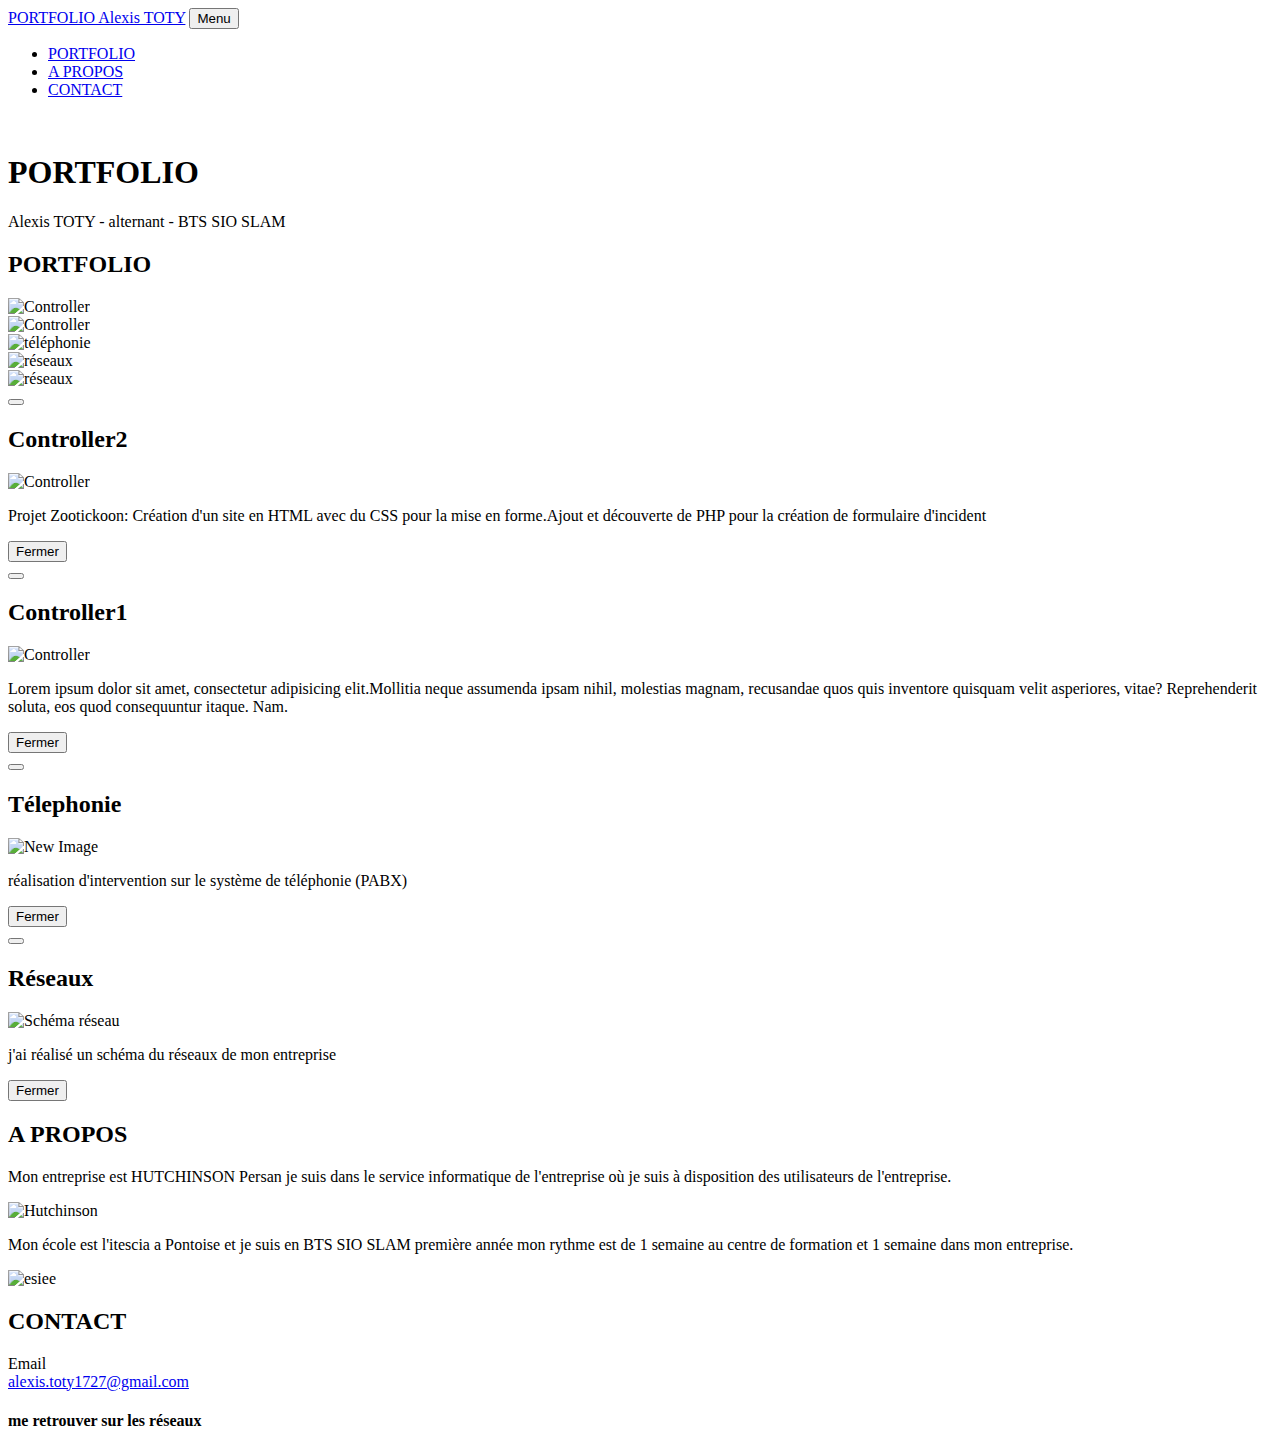
==== index.html @ b5e703de "Add files via upload" ====
<!DOCTYPE html>
<html lang="en">
    <head>
        <meta charset="utf-8">
        <meta name="viewport" content="width=device-width, initial-scale=1, shrink-to-fit=no">
        <meta name="description" content="">
        <meta name="author" content="">
        <title>Portfolio Alexis TOTY</title>
        <!-- Font Awesome icons (free version)-->
        <script src="https://cdnjs.cloudflare.com/ajax/libs/font-awesome/5.13.0/js/all.min.js" crossorigin="anonymous"></script>
        <!-- Core theme CSS (includes Bootstrap)-->
        <link href="css/styles.css" rel="stylesheet">
        <link rel="stylesheet" href="css/heading.css">
        <link rel="stylesheet" href="css/body.css">
    </head>
    <body id="page-top">
        <nav class="navbar navbar-expand-lg bg-secondary fixed-top" id="mainNav">
            <div class="container"><a class="navbar-brand js-scroll-trigger" href="#page-top">PORTFOLIO Alexis TOTY</a>
                <button class="navbar-toggler navbar-toggler-right font-weight-bold bg-primary text-white rounded" type="button" data-toggle="collapse" data-target="#navbarResponsive" aria-controls="navbarResponsive" aria-expanded="false" aria-label="Toggle navigation">Menu <i class="fas fa-bars"></i></button>
                <div class="collapse navbar-collapse" id="navbarResponsive">
                    <ul class="navbar-nav ml-auto">
                        <li class="nav-item mx-0 mx-lg-1"><a class="nav-link py-3 px-0 px-lg-3 rounded js-scroll-trigger" href="#portfolio">PORTFOLIO</a>
                        </li>
                        <li class="nav-item mx-0 mx-lg-1"><a class="nav-link py-3 px-0 px-lg-3 rounded js-scroll-trigger" href="#about">A PROPOS</a>
                        </li>
                        <li class="nav-item mx-0 mx-lg-1"><a class="nav-link py-3 px-0 px-lg-3 rounded js-scroll-trigger" href="#contact">CONTACT</a>
                        </li>
                    </ul>
                </div>
            </div>
        </nav>
        <header class="masthead bg-primary text-white text-center">
            <div class="container d-flex align-items-center flex-column">
                <img class="masthead-avatar mb-5" src="assets/img/avataaars.svg" alt="">
                
                <h1 class="masthead-heading mb-0">PORTFOLIO</h1>
                
                <div class="divider-custom divider-light">
                    <div class="divider-custom-line"></div>
                    <div class="divider-custom-icon"><i class="fas fa-star"></i></div>
                    <div class="divider-custom-line"></div>
                </div>
                
                <p class="pre-wrap masthead-subheading font-weight-light mb-0">Alexis TOTY - alternant - BTS SIO SLAM </p>
            </div>
        </header>
        <section class="page-section portfolio" id="portfolio">
            <div class="container">
                <!-- Portfolio Section Heading-->
                <div class="text-center">
                    <h2 class="page-section-heading text-secondary mb-0 d-inline-block">PORTFOLIO</h2>
                </div>
                <!-- Icon Divider-->
                <div class="divider-custom">
                    <div class="divider-custom-line"></div>
                    <div class="divider-custom-icon"><i class="fas fa-star"></i></div>
                    <div class="divider-custom-line"></div>
                </div>
                <!-- Portfolio Grid Items-->
                <div class="row justify-content-center">
                    <!-- Portfolio Items-->
                    <div class="col-md-6 col-lg-4 mb-5">
                        <div class="portfolio-item mx-auto" data-toggle="modal" data-target="#portfolioModal0">
                            <div class="portfolio-item-caption d-flex align-items-center justify-content-center h-100 w-100">
                                <div class="portfolio-item-caption-content text-center text-white"><i class="fas fa-plus fa-3x"></i></div>
                            </div><img class="img-fluid" src="assets/img/portfolio/game.png" alt="Controller"/>
                        </div>
                    </div>
                    <div class="col-md-6 col-lg-4 mb-5">
                        <div class="portfolio-item mx-auto" data-toggle="modal" data-target="#portfolioModal0">
                            <div class="portfolio-item-caption d-flex align-items-center justify-content-center h-100 w-100">
                                <div class="portfolio-item-caption-content text-center text-white"><i class="fas fa-plus fa-3x"></i></div>
                            </div><img class="img-fluid" src="assets/img/portfolio/game.png" alt="Controller"/>
                        </div>
                    </div>
                    <div class="col-md-6 col-lg-4 mb-5">
                        <div class="portfolio-item mx-auto" data-toggle="modal" data-target="#portfolioModal1">
                            <div class="portfolio-item-caption d-flex align-items-center justify-content-center h-100 w-100">
                                <div class="portfolio-item-caption-content text-center text-white"><i class="fas fa-plus fa-3x"></i></div>
                            </div><img class="img-fluid" src="assets/img/portfolio/dyuyhfhifdsyuhfhnhd.png" alt="téléphonie"/>
                        </div>
                    </div>
                    <div class="col-md-6 col-lg-4 mb-5">
                        <div class="portfolio-item mx-auto" data-toggle="modal" data-target="#portfolioModal2">
                            <div class="portfolio-item-caption d-flex align-items-center justify-content-center h-100 w-100">
                                <div class="portfolio-item-caption-content text-center text-white"><i class="fas fa-plus fa-3x"></i></div>
                            </div><img class="img-fluid" src="assets/img/portfolio/ddddddd.png" alt="réseaux"/>
                        </div>
                    </div>
                    <div class="col-md-6 col-lg-4 mb-5">
                        <div class="portfolio-item mx-auto" data-toggle="modal" data-target="#portfolioModal2">
                            <div class="portfolio-item-caption d-flex align-items-center justify-content-center h-100 w-100">
                                <div class="portfolio-item-caption-content text-center text-white"><i class="fas fa-plus fa-3x"></i></div>
                            </div><img class="img-fluid" src="assets/img/portfolio/ddddddd.png" alt="réseaux"/>
                        </div>
                    </div>
                </div>
            </div>
        </section>
        <!-- Portfolio Modal-->
        <div class="portfolio-modal modal fade" id="portfolioModal0" tabindex="-1" role="dialog" aria-labelledby="#portfolioModal0Label" aria-hidden="true">
            <div class="modal-dialog modal-xl" role="document">
                <div class="modal-content">
                    <button class="close" type="button" data-dismiss="modal" aria-label="Close"><span aria-hidden="true"><i class="fas fa-times"></i></span></button>
                    <div class="modal-body text-center">
                        <div class="container">
                            <div class="row justify-content-center">
                                <div class="col-lg-8">
                                    <!-- Portfolio Modal - Title-->
                                    <h2 class="portfolio-modal-title text-secondary mb-0">Controller2</h2>
                                    <!-- Icon Divider-->
                                    <div class="divider-custom">
                                        <div class="divider-custom-line"></div>
                                        <div class="divider-custom-icon"><i class="fas fa-star"></i></div>
                                        <div class="divider-custom-line"></div>
                                    </div>
                                    <!-- Portfolio - Image--><img class="img-fluid rounded mb-5" src="assets/img/portfolio/game.png" alt="Controller"/>
                                    <!-- Portfolio- Text-->
                                    <p class="mb-5">Projet Zootickoon: Création d'un site en HTML avec du CSS pour la mise en forme.Ajout et découverte de PHP pour la création de formulaire d'incident </p>
                                    <button class="btn btn-primary" href="#" data-dismiss="modal"><i class="fas fa-times fa-fw"></i>Fermer</button>
                                </div>
                            </div>
                        </div>
                    </div>
                </div>
            </div>
        </div>
        <!-- Portfolio Modal-->
        <div class="portfolio-modal modal fade" id="portfolioModal0" tabindex="-1" role="dialog" aria-labelledby="#portfolioModal0Label" aria-hidden="true">
            <div class="modal-dialog modal-xl" role="document">
                <div class="modal-content">
                    <button class="close" type="button" data-dismiss="modal" aria-label="Close"><span aria-hidden="true"><i class="fas fa-times"></i></span></button>
                    <div class="modal-body text-center">
                        <div class="container">
                            <div class="row justify-content-center">
                                <div class="col-lg-8">
                                    <!-- Portfolio Modal - Title-->
                                    <h2 class="portfolio-modal-title text-secondary mb-0">Controller1</h2>
                                    <!-- Icon Divider-->
                                    <div class="divider-custom">
                                        <div class="divider-custom-line"></div>
                                        <div class="divider-custom-icon"><i class="fas fa-star"></i></div>
                                        <div class="divider-custom-line"></div>
                                    </div>
                                    <!-- Portfolio - Image--><img class="img-fluid rounded mb-5" src="assets/img/portfolio/game.png" alt="Controller"/>
                                    <!-- Portfolio- Text-->
                                    <p class="mb-5">Lorem ipsum dolor sit amet, consectetur adipisicing elit.Mollitia neque assumenda ipsam nihil, molestias magnam, recusandae quos quis inventore quisquam velit asperiores, vitae? Reprehenderit soluta, eos quod consequuntur itaque. Nam.</p>
                                    <button class="btn btn-primary" href="#" data-dismiss="modal"><i class="fas fa-times fa-fw"></i>Fermer</button>
                                </div>
                            </div>
                        </div>
                    </div>
                </div>
            </div>
        </div>
        <div class="portfolio-modal modal fade" id="portfolioModal1" tabindex="-1" role="dialog" aria-labelledby="#portfolioModal1Label" aria-hidden="true">
            <div class="modal-dialog modal-xl" role="document">
                <div class="modal-content">
                    <button class="close" type="button" data-dismiss="modal" aria-label="Close"><span aria-hidden="true"><i class="fas fa-times"></i></span></button>
                    <div class="modal-body text-center">
                        <div class="container">
                            <div class="row justify-content-center">
                                <div class="col-lg-8">
                                    <!-- Portfolio Modal - Title-->
                                    <h2 class="portfolio-modal-title text-secondary mb-0">Télephonie</h2>
                                    <!-- Icon Divider-->
                                    <div class="divider-custom">
                                        <div class="divider-custom-line"></div>
                                        <div class="divider-custom-icon"><i class="fas fa-star"></i></div>
                                        <div class="divider-custom-line"></div>
                                    </div>
                                    <!-- Portfolio Modal - Image--><img class="img-fluid rounded mb-5" src="assets/img/portfolio/dyuyhfhifdsyuhfhnhd.jpg" alt="New Image"/>
                                    <!-- Portfolio Modal - Text-->
                                    <p class="mb-5">réalisation d'intervention sur le système de téléphonie (PABX) </p>
                                    <button class="btn btn-primary" href="#" data-dismiss="modal"><i class="fas fa-times fa-fw"></i>Fermer</button>
                                </div>
                            </div>
                        </div>
                    </div>
                </div>
            </div>
        </div>
        
        <div class="portfolio-modal modal fade" id="portfolioModal2" tabindex="-1" role="dialog" aria-labelledby="#portfolioModal2Label" aria-hidden="true">
            <div class="modal-dialog modal-xl" role="document">
                <div class="modal-content">
                    <button class="close" type="button" data-dismiss="modal" aria-label="Close"><span aria-hidden="true"><i class="fas fa-times"></i></span></button>
                    <div class="modal-body text-center">
                        <div class="container">
                            <div class="row justify-content-center">
                                <div class="col-lg-8">
                                    <!-- Portfolio Modal - Title-->
                                    <h2 class="portfolio-modal-title text-secondary mb-0">Réseaux</h2>
                                    <!-- Icon Divider-->
                                    <div class="divider-custom">
                                        <div class="divider-custom-line"></div>
                                        <div class="divider-custom-icon"><i class="fas fa-star"></i></div>
                                        <div class="divider-custom-line"></div>
                                    </div>
                                    <!-- Portfolio Modal - Image--><img class="img-fluid rounded mb-5" src="" alt="Schéma réseau"/>
                                    <!-- Portfolio Modal - Text-->
                                    <p class="mb-5">j'ai réalisé un schéma du réseaux de mon entreprise
                                    </p>
                                    <button class="btn btn-primary" href="#" data-dismiss="modal"><i class="fas fa-times fa-fw"></i>Fermer</button>
                                </div>
                            </div>
                        </div>
                    </div>
                </div>
            </div>
        </div>
        <section class="page-section bg-primary text-white mb-0" id="about">
            <div class="container">
                <!--la partie a propos-->
                <div class="text-center">
                    <h2 class="page-section-heading d-inline-block text-white">A PROPOS</h2>
                </div>
    
                <div class="divider-custom divider-light">
                    <div class="divider-custom-line"></div>
                    <div class="divider-custom-icon"><i class="fas fa-star"></i></div>
                    <div class="divider-custom-line"></div>
                </div>
                
                <div class="row">
                    <div class="col-lg-4 ml-auto">
                        <p class="pre-wrap lead"> Mon entreprise est HUTCHINSON Persan je suis dans le service informatique de l'entreprise où je suis à disposition des utilisateurs de l'entreprise.</p>
                        <img class="img-fluid rounded mb-5" src="assets/img/portfolio/hutchinson.jpg" alt="Hutchinson"/>
                    </div>
                    <div class="col-lg-4 mr-auto">
                        <p class="pre-wrap lead"> Mon école est l'itescia a Pontoise et je suis en BTS SIO SLAM première année mon rythme est de 1 semaine au centre de formation et 1 semaine dans mon entreprise.</p>
                        <img class="img-fluid rounded mb-5" src="assets/img/portfolio/esiee.jpg" alt="esiee"/>
                    </div>
                    </div>
                </div>
            </div>
        </section>
        <section class="page-section" id="contact">
            <div class="container">
                <!-- Contact Section Heading-->
                <div class="text-center">
                    <h2 class="page-section-heading text-secondary d-inline-block mb-0">CONTACT</h2>
                </div>
                <!-- Icon Divider-->
                <div class="divider-custom">
                    <div class="divider-custom-line"></div>
                    <div class="divider-custom-icon"><i class="fas fa-star"></i></div>
                    <div class="divider-custom-line"></div>
                </div>
                <!-- Contact Section Content-->
                <div class="row justify-content-center">
                    <div class="col-lg-4">
                        <div class="d-flex flex-column align-items-center">
                            <div class="icon-contact mb-3"><i class="far fa-envelope"></i></div>
                            <div class="text-muted">Email</div><a class="lead font-weight-bold" href="mailto:alexis.toty1727@gmail.com">alexis.toty1727@gmail.com</a>
                        </div>
                    </div>
                </div>
            </div>
        </section>
        <footer class="footer text-center">
            <div class="container">
                <div class="row">
                    <!-- Footer Location-->
                    <div class="col-lg-4 mb-5 mb-lg-0">
                        <h4 class="mb-4"></h4>
                        <p class="pre-wrap lead mb-0"> </p>
                    </div>
                    <!-- Footer Social Icons-->
                    <div class="col-lg-4 mb-5 mb-lg-0">
                        <h4 class="mb-4">me retrouver sur les réseaux </h4><a class="btn btn-outline-light btn-social mx-1" href="https://www.linkedin.com/in/alexis-toty-2a8461207/"><i class="fab fa-fw fa-linkedin-in"></i></a>
                    </div>
                    <!-- Footer About Text-->
                    <div class="col-lg-4">
                        <h4 class="mb-4"></h4>
                        <p class="pre-wrap lead mb-0"> </p>
                    </div>
                </div>
            </div>
        </footer>
        <!-- Copyright Section-->
        <section class="copyright py-4 text-center text-white">
            <div class="container"><small class="pre-wrap"> </small></div>
        </section>
        <!-- Scroll to Top Button (Only visible on small and extra-small screen sizes)-->
        <div class="scroll-to-top d-lg-none position-fixed"><a class="js-scroll-trigger d-block text-center text-white rounded" href="#page-top"><i class="fa fa-chevron-up"></i></a></div>
        <!-- Bootstrap core JS-->
        <script src="https://cdnjs.cloudflare.com/ajax/libs/jquery/3.4.1/jquery.min.js"></script>
        <script src="https://stackpath.bootstrapcdn.com/bootstrap/4.4.1/js/bootstrap.bundle.min.js"></script>
        <!-- Third party plugin JS-->
        <script src="https://cdnjs.cloudflare.com/ajax/libs/jquery-easing/1.4.1/jquery.easing.min.js"></script>
        <!-- Contact form JS-->
        <script src="assets/mail/jqBootstrapValidation.js"></script>
        <script src="assets/mail/contact_me.js"></script>
        <!-- Core theme JS-->
        <script src="js/scripts.js"></script>
    </body>
</html>
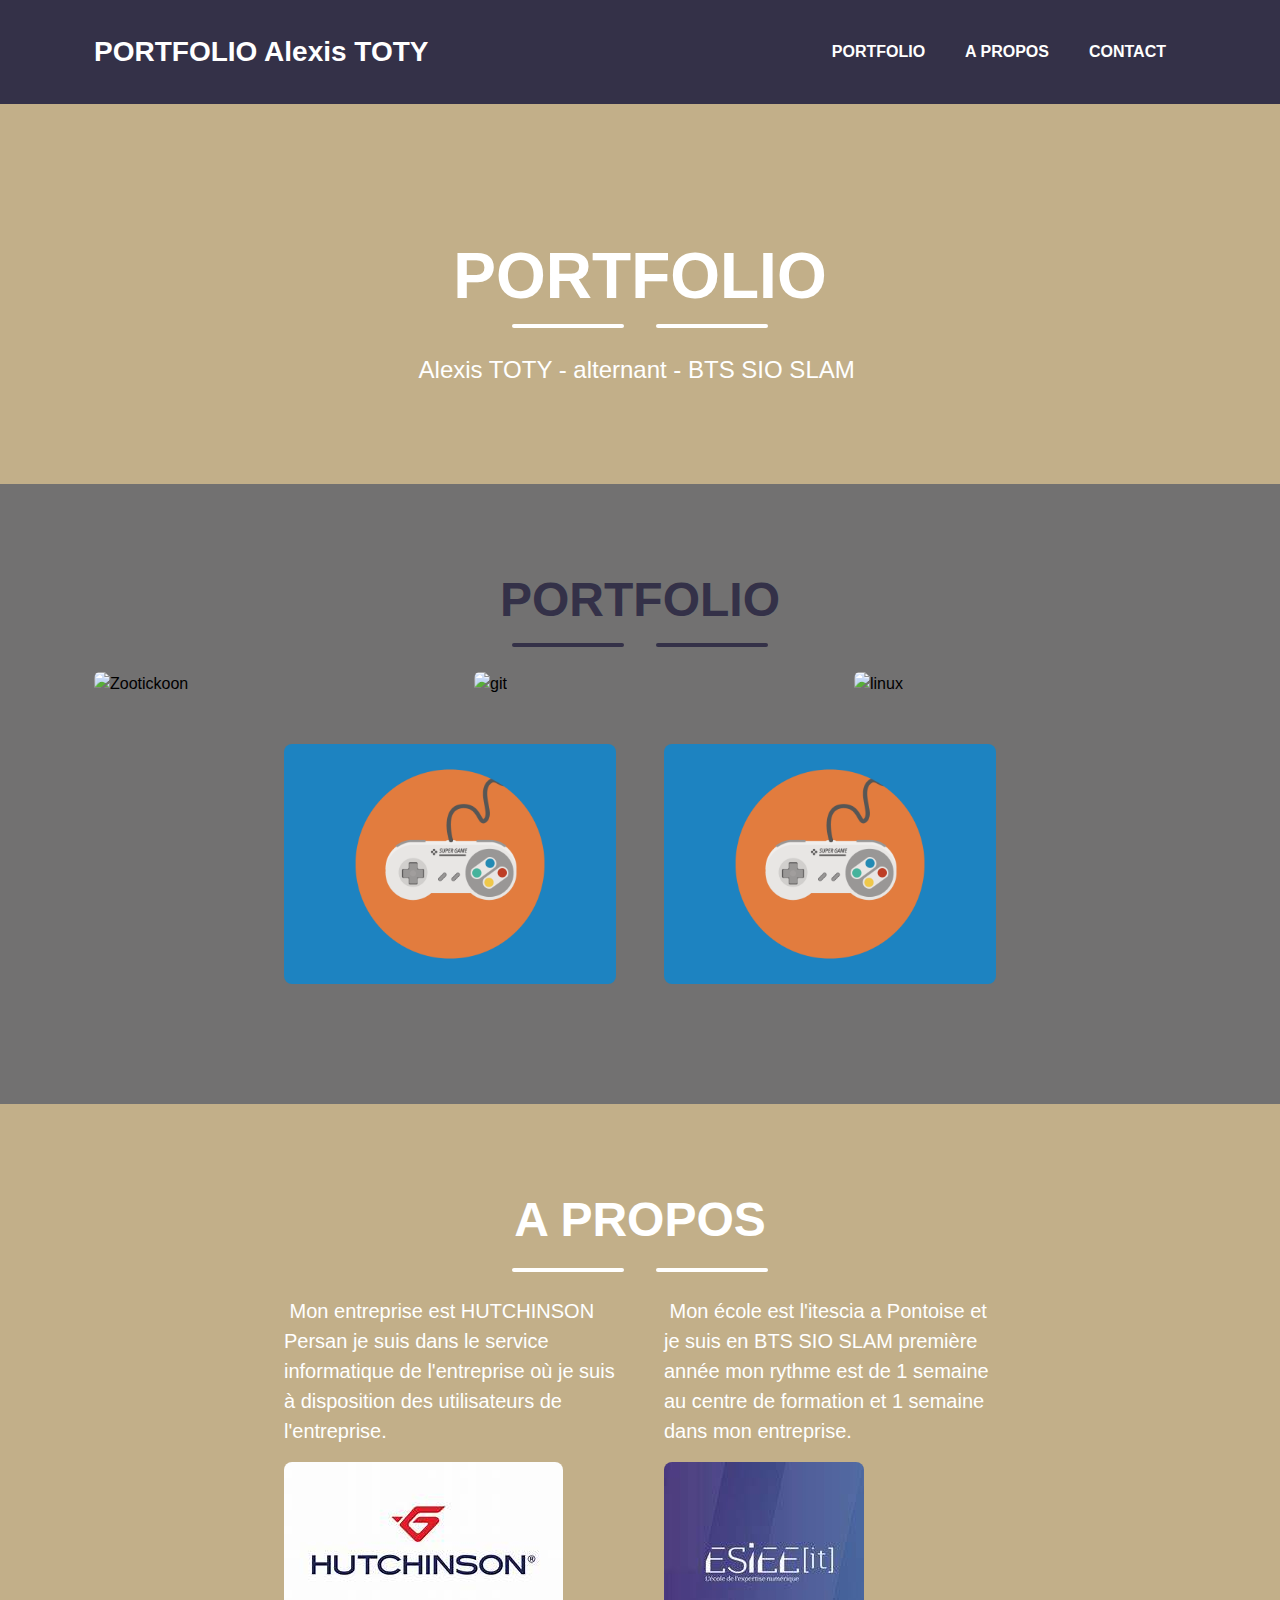
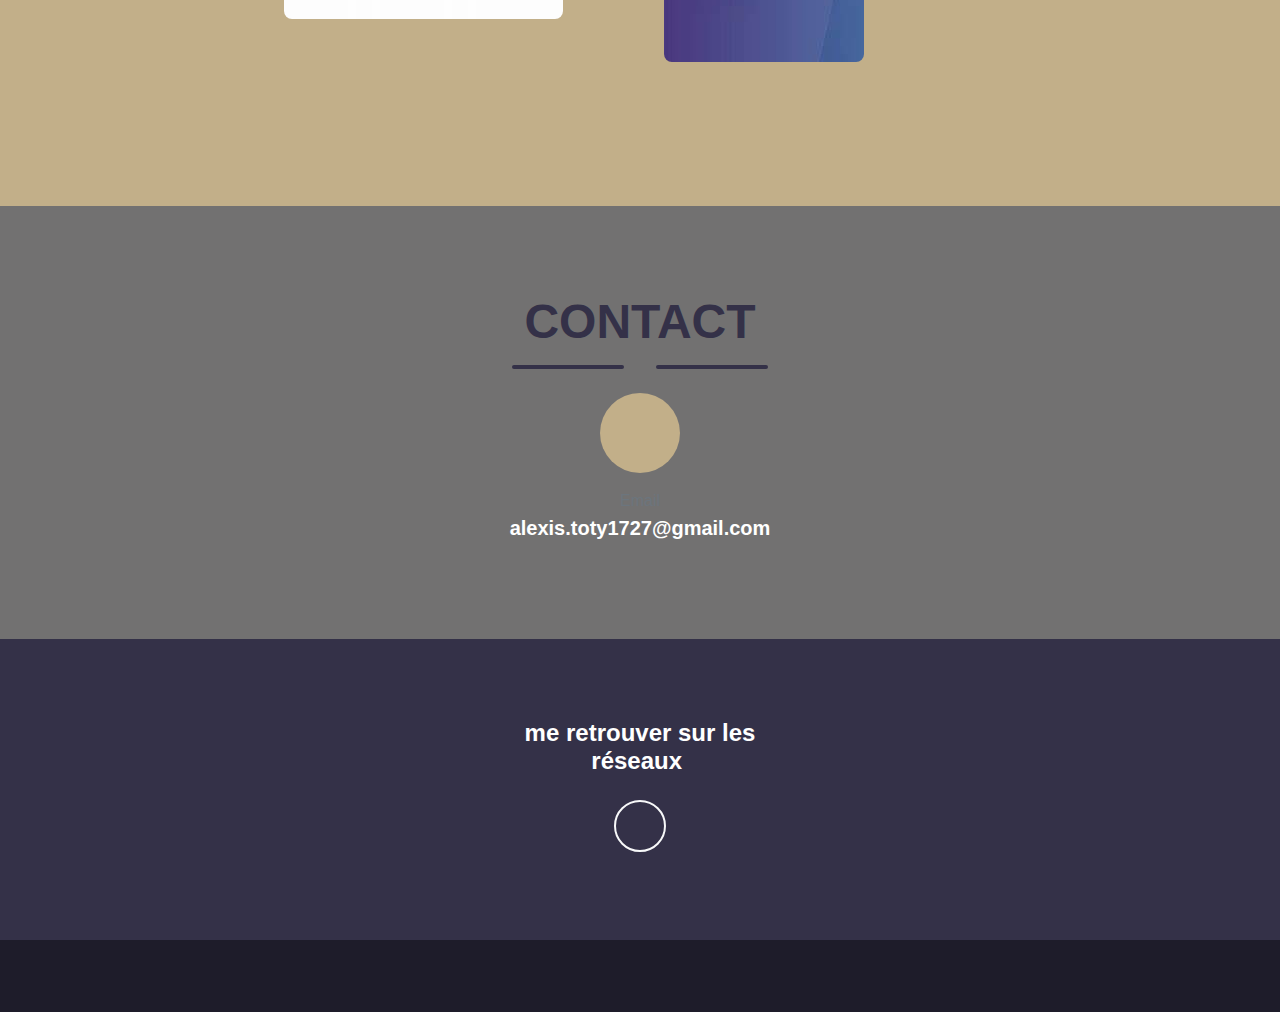
==== commit 80deb633: "Add files via upload" ====
--- a/index.html
+++ b/index.html
@@ -6,9 +6,9 @@
         <meta name="description" content="">
         <meta name="author" content="">
         <title>Portfolio Alexis TOTY</title>
-        <!-- Font Awesome icons (free version)-->
+       
         <script src="https://cdnjs.cloudflare.com/ajax/libs/font-awesome/5.13.0/js/all.min.js" crossorigin="anonymous"></script>
-        <!-- Core theme CSS (includes Bootstrap)-->
+        <!-- Inclut du Bootstrap du JS et CSS bootstrap-->
         <link href="css/styles.css" rel="stylesheet">
         <link rel="stylesheet" href="css/heading.css">
         <link rel="stylesheet" href="css/body.css">
@@ -31,7 +31,7 @@
         </nav>
         <header class="masthead bg-primary text-white text-center">
             <div class="container d-flex align-items-center flex-column">
-                <img class="masthead-avatar mb-5" src="assets/img/avataaars.svg" alt="">
+                <img class="masthead-avatar mb-5" src="assets/img/moi.svg" alt="">
                 
                 <h1 class="masthead-heading mb-0">PORTFOLIO</h1>
                 
@@ -63,35 +63,35 @@
                         <div class="portfolio-item mx-auto" data-toggle="modal" data-target="#portfolioModal0">
                             <div class="portfolio-item-caption d-flex align-items-center justify-content-center h-100 w-100">
                                 <div class="portfolio-item-caption-content text-center text-white"><i class="fas fa-plus fa-3x"></i></div>
-                            </div><img class="img-fluid" src="assets/img/portfolio/game.png" alt="Controller"/>
+                            </div><img class="img-fluid" src="assets/img/portfolio/1.jpg" alt="Zootickoon"/>
                         </div>
                     </div>
                     <div class="col-md-6 col-lg-4 mb-5">
                         <div class="portfolio-item mx-auto" data-toggle="modal" data-target="#portfolioModal0">
                             <div class="portfolio-item-caption d-flex align-items-center justify-content-center h-100 w-100">
                                 <div class="portfolio-item-caption-content text-center text-white"><i class="fas fa-plus fa-3x"></i></div>
-                            </div><img class="img-fluid" src="assets/img/portfolio/game.png" alt="Controller"/>
+                            </div><img class="img-fluid" src="assets/img/portfolio/2.jpg" alt="git"/>
                         </div>
                     </div>
                     <div class="col-md-6 col-lg-4 mb-5">
                         <div class="portfolio-item mx-auto" data-toggle="modal" data-target="#portfolioModal1">
                             <div class="portfolio-item-caption d-flex align-items-center justify-content-center h-100 w-100">
                                 <div class="portfolio-item-caption-content text-center text-white"><i class="fas fa-plus fa-3x"></i></div>
-                            </div><img class="img-fluid" src="assets/img/portfolio/dyuyhfhifdsyuhfhnhd.png" alt="téléphonie"/>
+                            </div><img class="img-fluid" src="assets/img/portfolio/3.jpg" alt="linux"/>
                         </div>
                     </div>
                     <div class="col-md-6 col-lg-4 mb-5">
                         <div class="portfolio-item mx-auto" data-toggle="modal" data-target="#portfolioModal2">
                             <div class="portfolio-item-caption d-flex align-items-center justify-content-center h-100 w-100">
                                 <div class="portfolio-item-caption-content text-center text-white"><i class="fas fa-plus fa-3x"></i></div>
-                            </div><img class="img-fluid" src="assets/img/portfolio/ddddddd.png" alt="réseaux"/>
+                            </div><img class="img-fluid" src="assets/img/portfolio/game.png" alt="réseaux"/>
                         </div>
                     </div>
                     <div class="col-md-6 col-lg-4 mb-5">
                         <div class="portfolio-item mx-auto" data-toggle="modal" data-target="#portfolioModal2">
                             <div class="portfolio-item-caption d-flex align-items-center justify-content-center h-100 w-100">
                                 <div class="portfolio-item-caption-content text-center text-white"><i class="fas fa-plus fa-3x"></i></div>
-                            </div><img class="img-fluid" src="assets/img/portfolio/ddddddd.png" alt="réseaux"/>
+                            </div><img class="img-fluid" src="assets/img/portfolio/game.png" alt="réseaux"/>
                         </div>
                     </div>
                 </div>
@@ -107,16 +107,16 @@
                             <div class="row justify-content-center">
                                 <div class="col-lg-8">
                                     <!-- Portfolio Modal - Title-->
-                                    <h2 class="portfolio-modal-title text-secondary mb-0">Controller2</h2>
-                                    <!-- Icon Divider-->
-                                    <div class="divider-custom">
-                                        <div class="divider-custom-line"></div>
-                                        <div class="divider-custom-icon"><i class="fas fa-star"></i></div>
-                                        <div class="divider-custom-line"></div>
-                                    </div>
-                                    <!-- Portfolio - Image--><img class="img-fluid rounded mb-5" src="assets/img/portfolio/game.png" alt="Controller"/>
+                                    <h2 class="portfolio-modal-title text-secondary mb-0">Projet2</h2>
+                                    <!-- Icon Divider-->
+                                    <div class="divider-custom">
+                                        <div class="divider-custom-line"></div>
+                                        <div class="divider-custom-icon"><i class="fas fa-star"></i></div>
+                                        <div class="divider-custom-line"></div>
+                                    </div>
+                                    <!-- Portfolio - Image--><img class="img-fluid rounded mb-5" src="assets/img/portfolio/1.jpg" alt="Controller"/>
                                     <!-- Portfolio- Text-->
-                                    <p class="mb-5">Projet Zootickoon: Création d'un site en HTML avec du CSS pour la mise en forme.Ajout et découverte de PHP pour la création de formulaire d'incident </p>
+                                    <p class="mb-5">Projet Zootickoon: Création  d'un site en HTML avec du CSS pour la mise en forme.Ajout et découverte de PHP pour la création de formulaire d'incident </p>
                                     <button class="btn btn-primary" href="#" data-dismiss="modal"><i class="fas fa-times fa-fw"></i>Fermer</button>
                                 </div>
                             </div>
@@ -135,16 +135,16 @@
                             <div class="row justify-content-center">
                                 <div class="col-lg-8">
                                     <!-- Portfolio Modal - Title-->
-                                    <h2 class="portfolio-modal-title text-secondary mb-0">Controller1</h2>
-                                    <!-- Icon Divider-->
-                                    <div class="divider-custom">
-                                        <div class="divider-custom-line"></div>
-                                        <div class="divider-custom-icon"><i class="fas fa-star"></i></div>
-                                        <div class="divider-custom-line"></div>
-                                    </div>
-                                    <!-- Portfolio - Image--><img class="img-fluid rounded mb-5" src="assets/img/portfolio/game.png" alt="Controller"/>
+                                    <h2 class="portfolio-modal-title text-secondary mb-0">Projet1</h2>
+                                    <!-- Icon Divider-->
+                                    <div class="divider-custom">
+                                        <div class="divider-custom-line"></div>
+                                        <div class="divider-custom-icon"><i class="fas fa-star"></i></div>
+                                        <div class="divider-custom-line"></div>
+                                    </div>
+                                    <!-- Portfolio - Image--><img class="img-fluid rounded mb-5" src="assets/img/portfolio/2.jpg" alt="Controller"/>
                                     <!-- Portfolio- Text-->
-                                    <p class="mb-5">Lorem ipsum dolor sit amet, consectetur adipisicing elit.Mollitia neque assumenda ipsam nihil, molestias magnam, recusandae quos quis inventore quisquam velit asperiores, vitae? Reprehenderit soluta, eos quod consequuntur itaque. Nam.</p>
+                                    <p class="mb-5">Découverte du langage de texte Markdown et de gitlab</p>
                                     <button class="btn btn-primary" href="#" data-dismiss="modal"><i class="fas fa-times fa-fw"></i>Fermer</button>
                                 </div>
                             </div>
@@ -162,16 +162,17 @@
                             <div class="row justify-content-center">
                                 <div class="col-lg-8">
                                     <!-- Portfolio Modal - Title-->
-                                    <h2 class="portfolio-modal-title text-secondary mb-0">Télephonie</h2>
-                                    <!-- Icon Divider-->
-                                    <div class="divider-custom">
-                                        <div class="divider-custom-line"></div>
-                                        <div class="divider-custom-icon"><i class="fas fa-star"></i></div>
-                                        <div class="divider-custom-line"></div>
-                                    </div>
-                                    <!-- Portfolio Modal - Image--><img class="img-fluid rounded mb-5" src="assets/img/portfolio/dyuyhfhifdsyuhfhnhd.jpg" alt="New Image"/>
+                                    <h2 class="portfolio-modal-title text-secondary mb-0">linux</h2>
+                                    <!-- Icon Divider-->
+                                    <div class="divider-custom">
+                                        <div class="divider-custom-line"></div>
+                                        <div class="divider-custom-icon"><i class="fas fa-star"></i></div>
+                                        <div class="divider-custom-line"></div>
+                                    </div>
+                                    <!-- Portfolio Modal - Image--><img class="img-fluid rounded mb-5" src="assets/img/portfolio/3.jpg" alt="New Image"/>
                                     <!-- Portfolio Modal - Text-->
-                                    <p class="mb-5">réalisation d'intervention sur le système de téléphonie (PABX) </p>
+                                    <p class="mb-5">découverte du monde linux avec la création d'une machine virtuel par l'hyperviseur Virtualbox avec un OS Debian 10.9
+                                    Le PDF de la procédure de mon installation d'un Debian sur ma VM<a href="/lien/Mission_Installationdebian.pdf">procédure_Debian</a>.</p>
                                     <button class="btn btn-primary" href="#" data-dismiss="modal"><i class="fas fa-times fa-fw"></i>Fermer</button>
                                 </div>
                             </div>
--- a/css/heading.css
+++ b/css/heading.css
@@ -0,0 +1,22 @@
+/* latin */
+@font-face {
+    font-family: 'SB Heading';
+    font-style: normal;
+    font-weight: 400;
+    src: local('Montserrat Regular'), local('Montserrat-Regular'),
+        url(https://fonts.gstatic.com/s/montserrat/v14/JTUSjIg1_i6t8kCHKm459WRhyyTh89ZNpQ.woff2)
+            format('woff2');
+    unicode-range: U+0000-00FF, U+0131, U+0152-0153, U+02BB-02BC, U+02C6, U+02DA, U+02DC,
+        U+2000-206F, U+2074, U+20AC, U+2122, U+2191, U+2193, U+2212, U+2215, U+FEFF, U+FFFD;
+}
+/* latin */
+@font-face {
+    font-family: 'SB Heading';
+    font-style: normal;
+    font-weight: 700;
+    src: local('Montserrat Bold'), local('Montserrat-Bold'),
+        url(https://fonts.gstatic.com/s/montserrat/v14/JTURjIg1_i6t8kCHKm45_dJE3gnD_vx3rCs.woff2)
+            format('woff2');
+    unicode-range: U+0000-00FF, U+0131, U+0152-0153, U+02BB-02BC, U+02C6, U+02DA, U+02DC,
+        U+2000-206F, U+2074, U+20AC, U+2122, U+2191, U+2193, U+2212, U+2215, U+FEFF, U+FFFD;
+}
--- a/css/body.css
+++ b/css/body.css
@@ -0,0 +1,41 @@
+/* latin */
+@font-face {
+    font-family: 'SB Body';
+    font-style: italic;
+    font-weight: 400;
+    src: local('Lato Italic'), local('Lato-Italic'),
+        url(https://fonts.gstatic.com/s/lato/v16/S6u8w4BMUTPHjxsAXC-qNiXg7Q.woff2) format('woff2');
+    unicode-range: U+0000-00FF, U+0131, U+0152-0153, U+02BB-02BC, U+02C6, U+02DA, U+02DC,
+        U+2000-206F, U+2074, U+20AC, U+2122, U+2191, U+2193, U+2212, U+2215, U+FEFF, U+FFFD;
+}
+/* latin */
+@font-face {
+    font-family: 'SB Body';
+    font-style: italic;
+    font-weight: 700;
+    src: local('Lato Bold Italic'), local('Lato-BoldItalic'),
+        url(https://fonts.gstatic.com/s/lato/v16/S6u_w4BMUTPHjxsI5wq_Gwftx9897g.woff2)
+            format('woff2');
+    unicode-range: U+0000-00FF, U+0131, U+0152-0153, U+02BB-02BC, U+02C6, U+02DA, U+02DC,
+        U+2000-206F, U+2074, U+20AC, U+2122, U+2191, U+2193, U+2212, U+2215, U+FEFF, U+FFFD;
+}
+/* latin */
+@font-face {
+    font-family: 'SB Body';
+    font-style: normal;
+    font-weight: 400;
+    src: local('Lato Regular'), local('Lato-Regular'),
+        url(https://fonts.gstatic.com/s/lato/v16/S6uyw4BMUTPHjx4wXiWtFCc.woff2) format('woff2');
+    unicode-range: U+0000-00FF, U+0131, U+0152-0153, U+02BB-02BC, U+02C6, U+02DA, U+02DC,
+        U+2000-206F, U+2074, U+20AC, U+2122, U+2191, U+2193, U+2212, U+2215, U+FEFF, U+FFFD;
+}
+/* latin */
+@font-face {
+    font-family: 'SB Body';
+    font-style: normal;
+    font-weight: 700;
+    src: local('Lato Bold'), local('Lato-Bold'),
+        url(https://fonts.gstatic.com/s/lato/v16/S6u9w4BMUTPHh6UVSwiPGQ3q5d0.woff2) format('woff2');
+    unicode-range: U+0000-00FF, U+0131, U+0152-0153, U+02BB-02BC, U+02C6, U+02DA, U+02DC,
+        U+2000-206F, U+2074, U+20AC, U+2122, U+2191, U+2193, U+2212, U+2215, U+FEFF, U+FFFD;
+}
